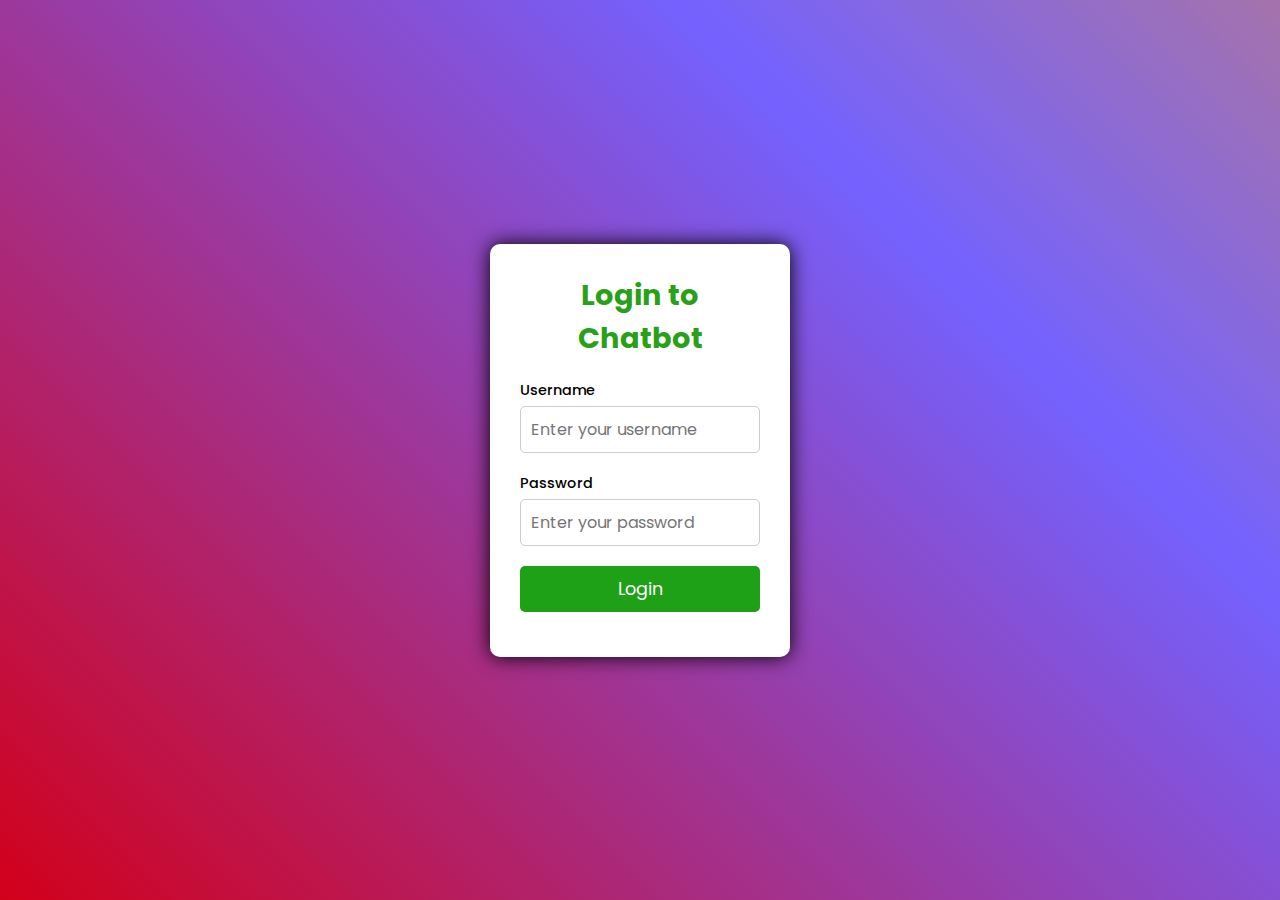
==== login.html @ d6eb5704 "Add files via upload" ====
<!DOCTYPE html>
<html lang="en">
<head>
  <meta charset="UTF-8">
  <meta name="viewport" content="width=device-width, initial-scale=1.0">
  <title>Login - Chatbot</title>
  <link rel="stylesheet" href="login.css">
</head>
<body>
  <div class="container">
    <div class="login-form">
      <h2>Login to Chatbot</h2>
      <form id="login-form">
        <div class="input-group">
          <label for="username">Username</label>
          <input type="text" id="username" name="username" placeholder="Enter your username" required>
        </div>
        <div class="input-group">
          <label for="password">Password</label>
          <input type="password" id="password" name="password" placeholder="Enter your password" required>
        </div>
        <button type="submit" id="login-btn">Login</button>
      </form>
      <p class="error-message" id="error-message"></p>
    </div>
  </div>

  <script src="login.js"></script>
</body>
</html>
---- login.css ----
@import url("https://fonts.googleapis.com/css2?family=Poppins:ital,wght@0,400;0,500;0,600;1,700&display=swap");

* {
  margin: 0;
  padding: 0;
  box-sizing: border-box;
  font-family: "Poppins", sans-serif;
}

.container {
  height: 100vh;
  width: 100%;
  display: flex;
  justify-content: center;
  align-items: center;
  background: linear-gradient(45deg, #d2001a, #7462ff, #f48e21, #23d5ab);
  background-size: 300%, 300%;
  animation: color 12s ease-in-out infinite;
}

@keyframes color {
  0% {
    background-position: 0 50%;
  }
  50% {
    background-position: 100% 50%;
  }
  100% {
    background-position: 0 50%;
  }
}

.login-form {
  background: #ffffff;
  padding: 30px;
  border-radius: 10px;
  box-shadow: 0 0 20px rgb(0, 0, 0);
  width: 300px;
  text-align: center;
}

.login-form h2 {
  color: #29a017;
  font-size: 1.8rem;
  margin-bottom: 20px;
}

.input-group {
  margin-bottom: 20px;
  text-align: left;
}

.input-group label {
  display: block;
  font-weight: 500;
  margin-bottom: 5px;
  font-size: 0.9rem;
}

.input-group input {
  width: 100%;
  padding: 10px;
  border-radius: 5px;
  border: 1px solid #cccccc;
  font-size: 1rem;
}

button {
  width: 100%;
  padding: 10px;
  background-color: #1ea017;
  color: #fff;
  border: none;
  border-radius: 5px;
  font-size: 1.1rem;
  cursor: pointer;
}

button:hover {
  background-color: #388f14;
}

.error-message {
  color: #d9534f;
  font-size: 0.9rem;
  margin-top: 15px;
}
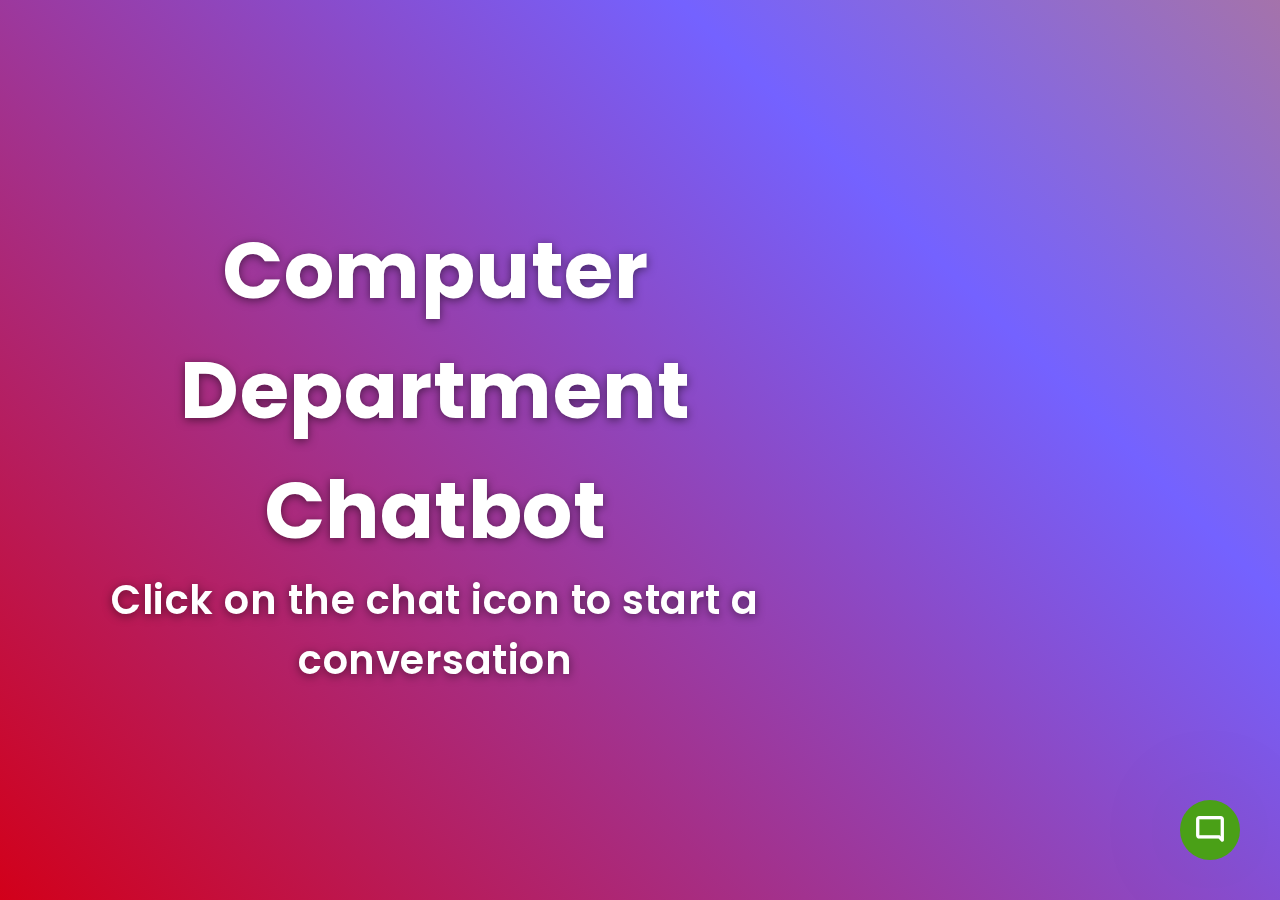
==== commit 42394fb6: "Update login.html" ====
--- a/login.html
+++ b/login.html
@@ -1,30 +1,52 @@
 <!DOCTYPE html>
 <html lang="en">
 <head>
-  <meta charset="UTF-8">
-  <meta name="viewport" content="width=device-width, initial-scale=1.0">
-  <title>Login - Chatbot</title>
-  <link rel="stylesheet" href="login.css">
+  <meta charset="UTF-8" />
+  <meta name="viewport" content="width=device-width, initial-scale=1.0" />
+  <meta name="description" content="A chatbot interface for your college's computer department.">
+
+  <title>Chatbot</title>
+  <link rel="stylesheet" href="style.css" />
+  <script src="script.js" defer></script>
+  <link
+    rel="stylesheet"
+    href="https://fonts.googleapis.com/css2?family=Material+Symbols+Outlined:opsz,wght,FILL,GRAD@20..48,100..700,0..1,-50..200"
+  />
+  <link
+    rel="stylesheet"
+    href="https://fonts.googleapis.com/css2?family=Material+Symbols+Rounded:opsz,wght,FILL,GRAD@48,400,1,0"
+  />
+  <link href="https://fonts.googleapis.com/css2?family=Poppins&display=swap" rel="stylesheet">
 </head>
 <body>
+  <div class="welcome">
+    <h1>Computer <br>Department Chatbot</h1>
+    <p>Click on the chat icon to start a conversation</p>
+  </div>
   <div class="container">
-    <div class="login-form">
-      <h2>Login to Chatbot</h2>
-      <form id="login-form">
-        <div class="input-group">
-          <label for="username">Username</label>
-          <input type="text" id="username" name="username" placeholder="Enter your username" required>
-        </div>
-        <div class="input-group">
-          <label for="password">Password</label>
-          <input type="password" id="password" name="password" placeholder="Enter your password" required>
-        </div>
-        <button type="submit" id="login-btn">Login</button>
-      </form>
-      <p class="error-message" id="error-message"></p>
-    </div>
+    <button id="chatbot-toggler" class="chatbot-toggler">
+      <span class="material-symbols-rounded">mode_comment</span>
+      <span class="material-symbols-outlined">close</span>
+    </button>
+    <div class="chatbot" id="chatbot">
+      <header>
+        <h2> Chatbot</h2>
+        <span id="close-btn" class="close-btn material-symbols-outlined">close</span>
+      </header>
+      <ul class="chatbox" id="chat-messages">
+        <li class="chat incoming">
+          <span class="material-symbols-outlined">smart_toy</span>
+          <p>Hello &#128079; <br/>How can I assist you today?</p>
+        </li>
+      </ul>
+      <div id="loader" class="loader" style="display:none;">Loading...</div> <!-- Loader -->
+      <div class="chat-input">
+        <textarea id="user-input" placeholder="Send a Message" spellcheck="false" required></textarea>
+        <input type="file" id="image-upload" accept="image/*" style="display:none" />
+        <span id="image-icon" class="material-symbols-outlined" style="margin-bottom: 13px;">add_photo_alternate</span>
+        <span id="send-btn" class="material-symbols-outlined" style="margin-bottom: 13px;">send</span>
+      </div>
   </div>
-
-  <script src="login.js"></script>
+  </div>
 </body>
 </html>
--- a/style.css
+++ b/style.css
@@ -0,0 +1,459 @@
+@import url("https://fonts.googleapis.com/css2?family=Poppins:ital,wght@0,400;0,500;0,600;1,700&display=swap");
+
+* {
+  margin: 0;
+  padding: 0;
+  box-sizing: border-box;
+  font-family: "Poppins", sans-serif;
+}
+
+.welcome {
+  position: absolute;
+  top: 50%;
+  left: 34%; /* Move more to the left */
+  transform: translate(-50%, -50%);
+  text-align: center;
+  color: #fff;
+  font-size: 2.5rem;
+  font-weight: 600;
+  letter-spacing: 0.5px;
+  text-shadow: 0 2px 10px rgba(0, 0, 0, 0.5);
+  z-index: 1;
+}
+
+.container {
+  height: 100vh;
+  width: 100%;
+  background: linear-gradient(45deg, #d2001a, #7462ff, #f48e21, #23d5ab);
+  background-size: 300%, 300%;
+  animation: color 12s ease-in-out infinite;
+}
+
+@keyframes color {
+  0% {
+    background-position: 0 50%;
+  }
+  50% {
+    background-position: 100% 50%;
+  }
+  100% {
+    background-position: 0 50%;
+  }
+}
+
+.chatbot-toggler {
+  position: fixed;
+  bottom: 40px;
+  right: 40px;
+  outline: none;
+  border: none;
+  height: 60px; /* Increased height */
+  width: 60px; /* Increased width */
+  display: flex;
+  cursor: pointer;
+  align-items: center;
+  justify-content: center;
+  border-radius: 50%;
+  background: #4aa017;
+  transition: all 0.2s ease;
+  box-shadow: 0 0 128px 0 rgba(0, 0, 0, 0.1),
+    0 32px 64px -48px rgba(0, 0, 0, 0.5);
+}
+
+.chatbot-toggler span {
+  color: #fff;
+  position: absolute;
+  font-size: 2rem; /* Increased font size */
+  font-weight: 600;
+  transition: all 0.2s ease;
+}
+
+.chatbot-toggler span:last-child,
+body.show-chatbot .chatbot-toggler span:first-child {
+  opacity: 0;
+}
+
+body.show-chatbot .chatbot-toggler span:last-child {
+  opacity: 1;
+}
+
+
+.chatbot-toggler span:last-child,
+body.show-chatbot .chatbot-toggler span:first-child {
+  opacity: 0;
+}
+
+body.show-chatbot .chatbot-toggler span:last-child {
+  opacity: 1;
+}
+
+/* .chatbot {
+  position: fixed;
+  right: 70px;
+  bottom: 80px;
+  overflow: hidden;
+  width: 340px;
+  height: 520px;
+  transform: scale(0.5);
+  opacity: 0;
+  pointer-events: none;
+  background: #fff;
+  transform-origin: bottom right;
+  border-radius: 15px;
+  box-shadow: 0 0 128px 0 rgba(0, 0, 0, 0.1),
+    0 32px 64px -48px rgba(0, 0, 0, 0.5);
+  transition: all 0.1s ease;
+} */
+.chatbot {
+  position: fixed;
+  right: 70px;
+  bottom: 80px;
+  overflow: hidden;
+  width: 400px; /* Increased width */
+  height: 600px; /* Increased height */
+  transform: scale(0.7); /* Adjust scale for larger size */
+  opacity: 0;
+  pointer-events: none;
+  background: #fff;
+  transform-origin: bottom right;
+  border-radius: 15px;
+  box-shadow: 0 0 128px 0 rgba(0, 0, 0, 0.1),
+    0 32px 64px -48px rgba(0, 0, 0, 0.5);
+  transition: all 0.1s ease;
+}
+
+body.show-chatbot .chatbot {
+  opacity: 1;
+  pointer-events: auto;
+  transform: scale(1);
+}
+
+
+/* ChatBot */
+.chatbot header {
+  background: #4aa017;
+  position: relative;
+  color: #fff;
+  padding: 15px 0;
+  text-align: center;
+  border-radius: 15px 15px 0 0;
+  box-shadow: 0 2px 10px rgba(0, 0, 0, 0.1);
+}
+
+.chatbot header span {
+  position: absolute;
+  right: 15px;
+  top: 50%;
+  display: none;
+  cursor: pointer;
+  transform: translateY(-50%);
+}
+
+@media screen and (max-width: 992px) {
+  .chatbot header span {
+    display: block;
+  }
+}
+
+.chatbot header span svg {
+  height: 20px;
+  width: 20px;
+  fill: #fff;
+}
+
+.chatbot header span:hover {
+  opacity: 0.8;
+}
+
+.chatbot header span:first-child {
+  right: 55px;
+}
+
+.chatbot header span:last-child {
+  right: 15px;
+}
+
+.chatbot header h2 {
+  color: #fff;
+  font-size: 1.4rem;
+  font-weight: 600;
+  letter-spacing: 0.5px;
+}
+
+.chatbot .chatbox {
+  overflow-y: auto;
+  padding: 15px 10px 8px;
+  height: 400px;
+  background: #fff;
+  border-radius: 0 0 15px 15px;
+  box-shadow: 0 0 2px rgba(0, 0, 0, 0.1);
+}
+
+.chatbox .chat {
+  display: flex;
+  list-style: none;
+  margin: -1px 0 0;
+}
+
+.chatbot :where(.chatbox, textarea)::-webkit-scrollbar {
+  width: 6px;
+}
+
+.chatbot :where(.chatbox, textarea)::-webkit-scrollbar-track {
+  background: #fff;
+  border-radius: 25px;
+}
+
+.chatbot :where(.chatbox, textarea)::-webkit-scrollbar-thumb {
+  background: #ccc;
+  border-radius: 25px;
+}
+
+.chatbot :where(.chatbox, textarea)::-webkit-scrollbar-thumb:hover {
+  background: #b3b3b3;
+}
+
+.chatbox .incoming span {
+  height: 30px;
+  width: 30px;
+  color: #fff;
+  align-self: flex-end;
+  background: #4aa017;
+  text-align: center;
+  line-height: 32px;
+  border-radius: 5px;
+  margin: 0 8px 2px 0;
+}
+
+/* .chatbox .outgoing {
+  margin: 20px 0;
+  justify-content: flex-end;
+  font-size: 0.8rem;
+} */
+
+.chatbox .chat p {
+  color: #fff;
+  font-size: 0.9rem;
+  max-width: 75%;
+  padding: 5px 10px;
+  border-radius: 10px 10px 0 10px;
+  background: #4aa017;
+  line-height: 1.3;
+  box-shadow: 0 0 2px rgba(0, 0, 0, 0.1);
+}
+
+/* .chatbox .incoming p {
+  color: black;
+  font-size: 0.9rem;
+  background: #f2f2f2;
+  border-radius: 10px 10px 10px 0;
+  text-align: left;
+  box-shadow: 0 0 2px rgba(0, 0, 0, 0.1);
+} */
+/* Chatbot's Message Styling */
+/* User's Message Styling */
+.chatbox .outgoing p {
+  color: #fff;
+  font-size: 0.9rem;
+  background: #4aa017; /* Green background for user's messages */
+  border-radius: 10px 10px 0 10px; /* Rounded corners for the user's messages */
+  padding: 10px 15px;
+  margin-bottom: 10px; /* Space between messages */
+  max-width: 75%; /* Limit message width */
+  box-shadow: 0 2px 5px rgba(0, 0, 0, 0.1); /* Subtle shadow for depth */
+}
+
+/* Chatbot's Message Styling */
+.chatbox .incoming p {
+  color: black; /* Black text for chatbot messages */
+  font-size: 0.9rem;
+  background: #f1f1f1; /* Light grey background for chatbot messages */
+  border-radius: 10px 10px 10px 0; /* Rounded corners */
+  text-align: left;
+  padding: 10px 15px;
+  margin-bottom: 10px; /* Space between messages */
+  max-width: 75%; /* Limit message width */
+  box-shadow: 0 2px 5px rgba(0, 0, 0, 0.1); /* Subtle shadow for depth */
+  transition: all 0.3s ease; /* Smooth transition effect */
+}
+
+/* Hover effect for chatbot messages */
+.chatbox .incoming p:hover {
+  background: #e0e0e0; /* Slightly darker grey when hovering */
+  transform: scale(1.02); /* Slight scale effect on hover */
+  box-shadow: 0 4px 8px rgba(0, 0, 0, 0.1); /* Deeper shadow on hover */
+}
+
+
+
+
+
+.chatbox .chat p.error {
+  color: #721c24;
+  background: #f8d7da;
+}
+
+.chatbox .chat p.error::before {
+  content: "!";
+  color: #721c24;
+  font-weight: 600;
+  margin-right: 5px;
+}
+
+.chatbox .chat p.error::after {
+  content: "!";
+  color: #721c24;
+  font-weight: 600;
+  margin-left: 5px;
+}
+
+.chatbox .chat p.error {
+  color: #721c24;
+  background: #f8d7da;
+}
+
+/* Image Upload */
+.chat-input input[type="file"] {
+  display: none;
+}
+
+.chat-input #image-icon {
+  color: #4aa017;
+  font-size: 1.5rem;
+  cursor: pointer;
+  visibility: visible; /* Make sure it's always visible */
+  margin-left: 10px;
+  transition: 0.3s ease;
+}
+
+.chat-input input[type="file"]:valid ~ #image-icon {
+  visibility: visible;
+}
+
+.chatbot .chat-input {
+  position: absolute;
+  bottom: 0;
+  width: 100%;
+  display: flex;
+  gap: 5px;
+  background: #fff;
+  padding: 5px 20px;
+  border-top: 1px solid #ccc;
+}
+
+.chat-input textarea {
+  height: 55px;
+  width: 100%;
+  border: none;
+  outline: none;
+  font-size: 0.95rem;
+  resize: none;
+  padding: 16px 15px 16px 0;
+  border-radius: 5px;
+  box-shadow: 0 0 2px rgba(0, 0, 0, 0.1);
+}
+
+.chat-input span {
+  align-self: flex-end;
+  height: 40px;
+  line-height: 55px;
+  color: #4aa017;
+  font-size: 1.35rem;
+  cursor: pointer;
+  visibility: hidden;
+  transition: 0.3s ease;
+  justify-content: flex-end;
+}
+
+.chat-input textarea:valid ~ span {
+  visibility: visible;
+}
+
+@media (max-width: 767px) {
+  .chatbot {
+    width: 100%;
+    height: 100%;
+    border-radius: 0;
+    bottom: 0;
+    right: 0;
+  }
+  .chatbot header {
+    border-radius: 0;
+  }
+  .chatbot .chat-input {
+    position: relative;
+  }
+  .chatbot .chat-input textarea {
+    padding: 16px 15px 16px 0;
+  }
+  .chatbot .chat-input span {
+    height: 55px;
+    line-height: 55px;
+    font-size: 1.35rem;
+  }
+}
+
+@media (max-width: 575px) {
+  .chatbot {
+    width: 100%;
+    height: 100%;
+    border-radius: 0;
+    bottom: 0;
+    right: 0;
+  }
+  .chatbot header {
+    border-radius: 0;
+  }
+  .chatbot .chat-input {
+    position: relative;
+  }
+  .chatbot .chat-input textarea {
+    padding: 16px 15px 16px 0;
+  }
+  .chatbot .chat-input span {
+    height: 55px;
+    line-height: 55px;
+    font-size: 1.35rem;
+  }
+}
+
+/* Highlight User's Message with Spacing */
+.highlight-user-message {
+  background: #f0f0f0; /* Light grey background */
+  border-left: 4px solid #4aa017; /* Green left border for emphasis */
+  border-radius: 10px; /* Rounded corners for the message */
+  padding: 10px 15px; /* Padding for a better look */
+  margin-bottom: 15px; /* Added spacing between messages */
+  font-weight: 600; /* Bold text for better visibility */
+  color: #2c2c2c; /* Dark color for text */
+  box-shadow: 0 4px 12px rgba(0, 0, 0, 0.1); /* Soft shadow for depth */
+  transition: all 0.3s ease; /* Smooth transition for hover effect */
+}
+
+/* Hover effect for the highlighted user message */
+.highlight-user-message:hover {
+  background: #e0e0e0; /* Slightly darker grey on hover */
+  transform: scale(1.02); /* Slight scale effect on hover */
+  box-shadow: 0 6px 18px rgba(0, 0, 0, 0.15); /* More prominent shadow on hover */
+}
+
+/* User's message text */
+.user-message {
+  font-size: 1rem;
+  line-height: 1.5;
+}
+
+/* Add spacing between all chat messages */
+.chatbox .chat {
+  margin-bottom: 10px; /* Ensure a small space between all messages */
+}
+
+.loader {
+  display: inline-block;
+  color: #000;
+  font-size: 1.2rem;
+  margin-top: 10px;
+  font-weight: bold;
+}
+
+
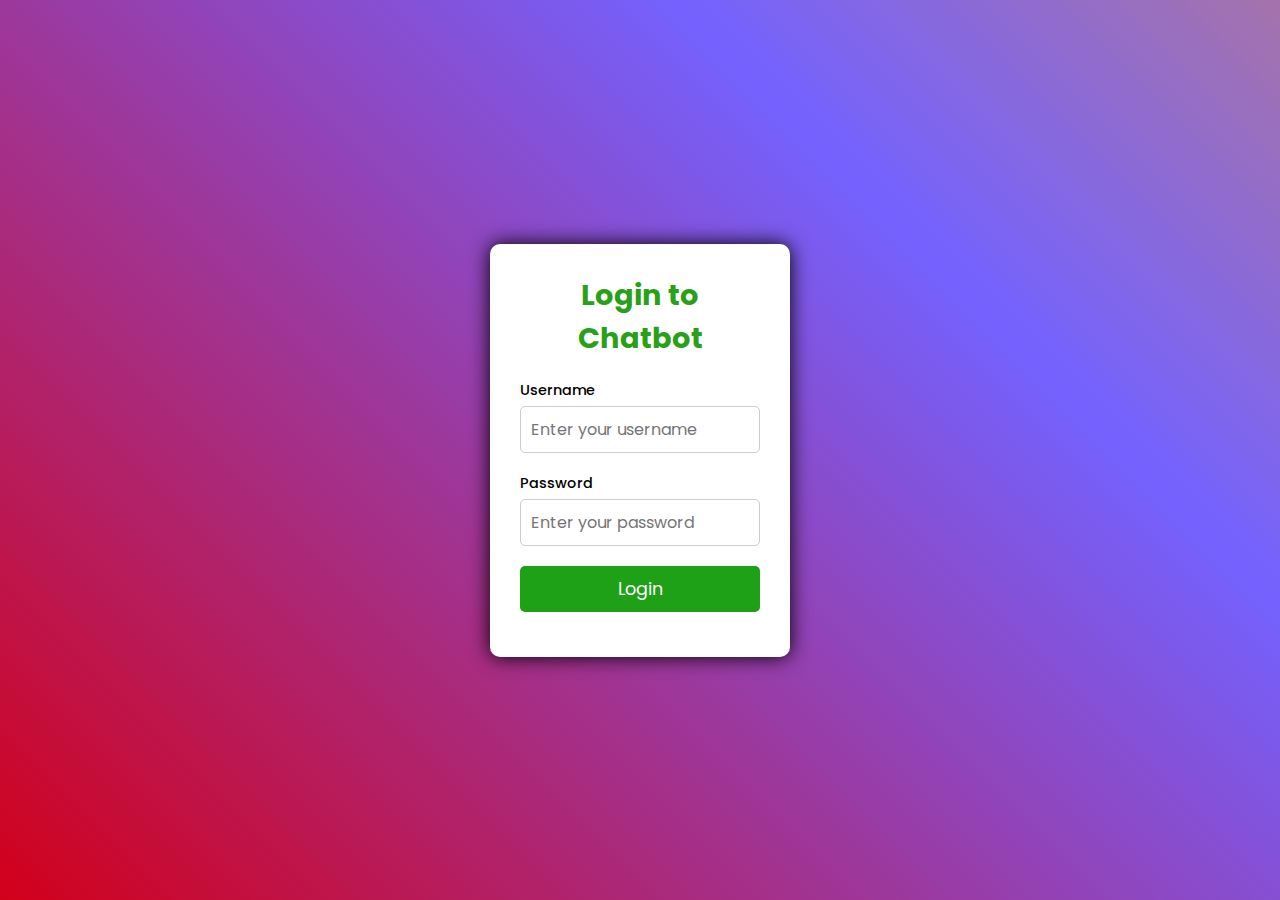
==== commit 4f944da8: "Update login.html" ====
--- a/login.html
+++ b/login.html
@@ -1,52 +1,30 @@
 <!DOCTYPE html>
 <html lang="en">
 <head>
-  <meta charset="UTF-8" />
-  <meta name="viewport" content="width=device-width, initial-scale=1.0" />
-  <meta name="description" content="A chatbot interface for your college's computer department.">
-
-  <title>Chatbot</title>
-  <link rel="stylesheet" href="style.css" />
-  <script src="script.js" defer></script>
-  <link
-    rel="stylesheet"
-    href="https://fonts.googleapis.com/css2?family=Material+Symbols+Outlined:opsz,wght,FILL,GRAD@20..48,100..700,0..1,-50..200"
-  />
-  <link
-    rel="stylesheet"
-    href="https://fonts.googleapis.com/css2?family=Material+Symbols+Rounded:opsz,wght,FILL,GRAD@48,400,1,0"
-  />
-  <link href="https://fonts.googleapis.com/css2?family=Poppins&display=swap" rel="stylesheet">
+  <meta charset="UTF-8">
+  <meta name="viewport" content="width=device-width, initial-scale=1.0">
+  <title>Login - Chatbot</title>
+  <link rel="stylesheet" href="login.css">
 </head>
 <body>
-  <div class="welcome">
-    <h1>Computer <br>Department Chatbot</h1>
-    <p>Click on the chat icon to start a conversation</p>
+  <div class="container">
+    <div class="login-form">
+      <h2>Login to Chatbot</h2>
+      <form id="login-form">
+        <div class="input-group">
+          <label for="username">Username</label>
+          <input type="text" id="username" name="username" placeholder="Enter your username" required>
+        </div>
+        <div class="input-group">
+          <label for="password">Password</label>
+          <input type="password" id="password" name="password" placeholder="Enter your password" required>
+        </div>
+        <button type="submit" id="login-btn">Login</button>
+      </form>
+      <p class="error-message" id="error-message"></p>
+    </div>
   </div>
-  <div class="container">
-    <button id="chatbot-toggler" class="chatbot-toggler">
-      <span class="material-symbols-rounded">mode_comment</span>
-      <span class="material-symbols-outlined">close</span>
-    </button>
-    <div class="chatbot" id="chatbot">
-      <header>
-        <h2> Chatbot</h2>
-        <span id="close-btn" class="close-btn material-symbols-outlined">close</span>
-      </header>
-      <ul class="chatbox" id="chat-messages">
-        <li class="chat incoming">
-          <span class="material-symbols-outlined">smart_toy</span>
-          <p>Hello &#128079; <br/>How can I assist you today?</p>
-        </li>
-      </ul>
-      <div id="loader" class="loader" style="display:none;">Loading...</div> <!-- Loader -->
-      <div class="chat-input">
-        <textarea id="user-input" placeholder="Send a Message" spellcheck="false" required></textarea>
-        <input type="file" id="image-upload" accept="image/*" style="display:none" />
-        <span id="image-icon" class="material-symbols-outlined" style="margin-bottom: 13px;">add_photo_alternate</span>
-        <span id="send-btn" class="material-symbols-outlined" style="margin-bottom: 13px;">send</span>
-      </div>
-  </div>
-  </div>
+
+  <script src="login.js"></script>
 </body>
 </html>
--- a/login.css
+++ b/login.css
@@ -0,0 +1,87 @@
+@import url("https://fonts.googleapis.com/css2?family=Poppins:ital,wght@0,400;0,500;0,600;1,700&display=swap");
+
+* {
+  margin: 0;
+  padding: 0;
+  box-sizing: border-box;
+  font-family: "Poppins", sans-serif;
+}
+
+.container {
+  height: 100vh;
+  width: 100%;
+  display: flex;
+  justify-content: center;
+  align-items: center;
+  background: linear-gradient(45deg, #d2001a, #7462ff, #f48e21, #23d5ab);
+  background-size: 300%, 300%;
+  animation: color 12s ease-in-out infinite;
+}
+
+@keyframes color {
+  0% {
+    background-position: 0 50%;
+  }
+  50% {
+    background-position: 100% 50%;
+  }
+  100% {
+    background-position: 0 50%;
+  }
+}
+
+.login-form {
+  background: #ffffff;
+  padding: 30px;
+  border-radius: 10px;
+  box-shadow: 0 0 20px rgb(0, 0, 0);
+  width: 300px;
+  text-align: center;
+}
+
+.login-form h2 {
+  color: #29a017;
+  font-size: 1.8rem;
+  margin-bottom: 20px;
+}
+
+.input-group {
+  margin-bottom: 20px;
+  text-align: left;
+}
+
+.input-group label {
+  display: block;
+  font-weight: 500;
+  margin-bottom: 5px;
+  font-size: 0.9rem;
+}
+
+.input-group input {
+  width: 100%;
+  padding: 10px;
+  border-radius: 5px;
+  border: 1px solid #cccccc;
+  font-size: 1rem;
+}
+
+button {
+  width: 100%;
+  padding: 10px;
+  background-color: #1ea017;
+  color: #fff;
+  border: none;
+  border-radius: 5px;
+  font-size: 1.1rem;
+  cursor: pointer;
+}
+
+button:hover {
+  background-color: #388f14;
+}
+
+.error-message {
+  color: #d9534f;
+  font-size: 0.9rem;
+  margin-top: 15px;
+}
